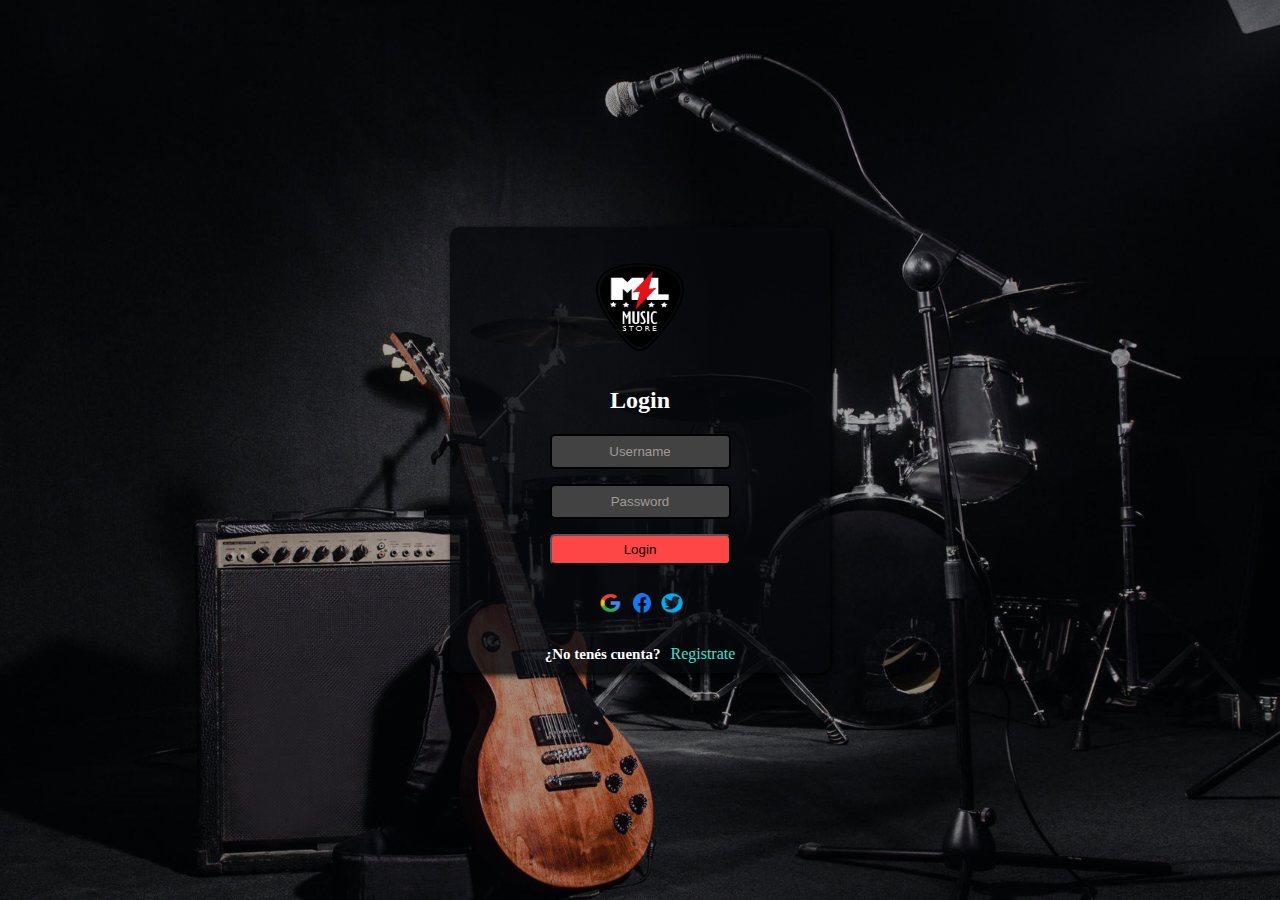
==== login.html @ aa5bd2cc "login" ====
<!DOCTYPE html>
<html lang="es">
<head>
  <meta charset="UTF-8">
  <meta http-equiv="X-UA-Compatible" content="IE=edge">
  <meta name="viewport" content="width=device-width, initial-scale=1.0">
  <title>Document</title>
  <link rel="stylesheet" href="styles.css">
</head>
<body>

  <div class="background_login_page">

    <main class="main_login_container">
      
      <div class="tittle_login_container">
        <div class="login_logo_container">
          <img src="img/logo.png" alt="">
        </div>
        <h2>Login</h2>
      </div>

      <form action="" class="form_login_container">

        <input class="inputs_form"  type="text" placeholder="Username">

        <input class="inputs_form" type="password" placeholder="Password">

        <button class="btn_form">Login</button>

      </form>

      <div class="login_social_medias_container">
        <div class="login_social_medias">
          <a href="https://www.google.com"><img class="google" src="img/google.png" alt=""></a>
        </div>

        <div class="login_social_medias">
          <a href="https://es-la.facebook.com/"><img class="facebook" src="img/facebook.png" alt=""></a>
        </div>

        <div class="login_social_medias">
          <a href="https://twitter.com/?lang=es"><img class="twitter" src="img/twitter.png" alt=""></a>
        </div>

      </div>

      <div class="send_to_register_container">
        <h3>¿No tenés cuenta?</h3><a href="">Registrate</a>
      </div>


    </main>

  </div>



</body>
</html>
---- styles.css ----
*{
  margin: 0;
  padding: 0;
  box-sizing: border-box;
  list-style: none;
  text-decoration: none;
  scroll-behavior: smooth;
  scroll-padding: 60px;

  
}


:root {
  --color_grey: rgb(161, 154, 154);
}



body {
  background-color: #111;  
 
  /* border: 1px solid red; */
  
  
} 





.base_container {
  width: 100%;
  display: flex;
  justify-content: center;
  align-items: center;
  margin-top: 150px;
}




/* ----Menu---- */

.header_container {
  width: 100%;
  display: flex;
  justify-content: center;
  align-items: center;
  position: sticky;
  top: 0;
  z-index: 1;
  background: linear-gradient(rgba(5,7,12,0.76),rgba(5,7,12,0.84));
  border-bottom: 1px solid gray;
}


.header { 
  width: 100%;
  height: 60px;
  position: sticky;
  top: 0;
  z-index: 1;
  color: white;
  display: flex;
  justify-content: space-between;
  
  align-items: center;
  background: linear-gradient(rgba(5,7,12,0.76),rgba(5,7,12,0.84));
  border-bottom: 1px solid gray;

  
}

.logo_container {
  width: 80px;
  height: 100%;
}

.logo_container img {
  width: 100%;
  height: 100%;
}

.menu {
  width: 300px;
  
  
}

.menu ul {
  width: 100%;
  display: flex;
  justify-content: center;
  gap: 25px;
  align-items: center;
  
}



.menu ul li a {
  color: rgb(255, 255, 255);
  font-size: 18px;
  transition: 0.3s;
}



.menu ul li a:hover {
  color: rgb(248, 43, 43);
  
}

.icon_cart , .logo_container {
  margin: 0 15px;

}


.icons {
  display: flex;
  justify-content: center;
  align-items: center;
}

.login a  {
 color: white;
}

.login i {
  font-size: 20px;
  cursor: pointer;
}

.icon_bars_container {
  display: none;
}




/* ----Main----- */

.main_container {
  width: 100%;
  height: 100%;
  
  position: relative;
  top: -60px;
  

}

.main {
  width: 100%;
  height: 700px;
  display: flex;
  
  align-items: center;
  background-image: linear-gradient(rgba(5,7,12,0.76),rgba(5,7,12,0.84)),url(img/main_img.jpg);
  background-repeat: no-repeat;
  background-position: center;
  background-size: 150% 100%;



}


.left_main_container{
  width: 45%;
  height: 500px;
  margin-top: 50px;
  display: flex;
  flex-direction: column;
  
  
  gap: 15px;
}

.left_main_container h3 {
  color: white;
  font-size:15px ;
  /* margin-top: 40px; */
}

.release {
  width: 50%;
  margin-top: 80px;
  margin-left: 34px;
}



.new_guitar_container h2 {
  color: white;
  font-size: 40px;
  margin-left: 30px;
}


.paul {
  color: orange;
}

.text_signature_container {
  margin-left: 30px;
}

.text_signature_container h3 {
  font-size: 18px;
  color: rgb(161, 154, 154);
}

.signature_img_container {
  width: 50%;
  height: 100px;
  
  margin-top: 100px;
  margin-left: 38%;
  
}

.signature_img_container img {
  width: 100%;
  height: 100%;
}




.right_main_container {
  width: 55%;
  height: 600px;
  margin-top: 40px;
  display: flex;
  justify-content: flex-end;
  align-items: center;
  
  
  
}

.guitar_paul_container {
  width: 40%;
  height: 100%;
  
}

.guitar_paul_container img {
  width: 100%;
  height: 100%;
 
}


.info_guitar_paul_container {
  width: 300px;
  margin-right:10px ;
  display: flex;
  justify-content: center;
  
  gap: 15px;
  
}

.info_guitar_paul_container h3 {
  font-size: 28px;
  
  color: white;
}

.details {
  display: flex;
  flex-direction: column;
  gap: 5px;
  
}

.info_guitar_paul {
  width: 190px;
  display: flex;

  
}

.info_guitar_paul h4 {
  color: rgb(161, 154, 154);
  font-size: 18px;
}

.info_guitar_paul_container li {
  width: 80px;
  margin-top: 30px;
  display: flex;
  justify-content: center;
  align-items: center;
  
}

.info_guitar_paul_container li a {
  background-color: rgb(250, 167, 13);
  padding: 10px 20px;
  border-radius: 10px;
  color: black;
  letter-spacing: 1px;
  box-shadow: 1px 1px 1px 2px rgba(11, 11, 11, 0.8);
}



/* ------Adventage-----------*/
.adventage_container {
  width: 100%;
  margin-top: 20px;
  display: flex;
  justify-content: center;
  align-items: center;
  /* border: 2px solid red; */
  padding: 30px 0;
  background-image: linear-gradient(rgba(5,7,12,0.86),rgba(5,7,12,0.70)),url(img/benefits_image.jpg);
  background-repeat: no-repeat;
  background-position:  center center top;
  background-size:cover;
  
}

.items_adventage_container {
  width: 90%;
  display: flex;
  flex-wrap: wrap;
  justify-content: center;
  align-items: center;
  
  
}

/* lineas de lo items */
.first {
  border-right: 1px groove grey;
  border-bottom: 1px groove grey;
}
 .second {
  border-left: 1px groove grey;
  border-bottom: 1px groove grey;
} 

.third {
  border-right: 1px groove grey;
  border-top: 1px groove grey;
} 
.fourth {
 border-left: 1px groove grey;
  border-top: 1px groove grey;
}
/* ---- */

.item {
  display: flex;
  width: 500px;
  height: 160px;
  justify-content: center;
  align-items: center;
  gap: 22px;
  

}




.item i {
  color: orange;
  font-size: 45px;
}

.benefits {
  display: flex;
  flex-direction: column;
  gap: 8px;
}

.benefits h3 {
  color: white;
  font-size: 25px;
}

.benefits p {
  color: var(--color_grey);
  font-size: 18px;
}




/* -----About------ */


.about_container {
  width: 100%;
  display: flex;
  justify-content: center;
  align-items: center;
  margin-top: 80px;
}

#about {
  display: flex;
  flex-direction: column;
  justify-content: center;
  align-items: center;
  flex-wrap: wrap;

  width: 90%;
}

.tittle_about_container , .info_about_container {
  width: 100%;
  color:white;
  
}

.tittle_about_container h3 {
  font-size: 18px;
  margin-bottom: 14px;
}

.tittle_about_container h2 {
  font-size: 30px;
  margin-bottom: 20px;
}

.music_shop {
  color: orange;
}


.about_img_container {
  width: 80%;
  height: 400px;
  margin: auto;
}

.about_img_container img {
  width: 100%;
  height: 100%;
}

.info_about_container p {
  margin-top: 30px;
  color: var(--color_grey);
}

.experience_year_container {
  width: 100%;
  display: flex;
  justify-content: center;
  align-items: center;
  flex-wrap: wrap;
  margin-top: 40px;
  gap: 40px;
}

.experience_year_award{
  width: 250px;
  display: flex;
  flex-direction: column;
  justify-content: center;
  align-items: center;
  border: 1px solid grey;
  padding: 20px;
  gap: 12px;
}

.fa-award{
  color: orange;
  font-size: 40px;
}

.year {
  display: flex;
  justify-content: center;
  align-items: center;
  gap: 10px;
}
.year span {
  font-size: 35px;
  font-weight: 500;
}

.fa-plus {
  font-size: 18px;
  color: orange;
}

.experience {
  color: var(--color_grey) ;
  font-size: 18px;
}


.items_about {
  display: flex;
  flex-direction: column;
  justify-content: center;
  gap: 12px;
}

.items_about div {
  display: flex;
  gap: 10px;
}

.fa-compact-disc {
  color: orange;
}









/* ----------Tienda de guitarras---------------- */
.shop {
  width: 90%;
  display: flex;
  flex-direction: column;
  justify-content: center;
  align-items: center;

}


.shop_tittle {
  color: white;
}



.swiper {
  width: 100%;
  display: flex;
  flex-wrap: wrap;
  justify-content: center;
  align-items: center;
  margin: 20px 0 ;
  
  
}




.filter_btn {
  width:100%;
  /* border: 2px solid black; */
  display: flex;
  flex-wrap: wrap;
  justify-content: center;
  align-items: center;
  gap: 10px;
  margin: 0 10px;

  
}

.btn_scroll{
  font-size: 16px;
  padding: 10px;
  color:rgb(81, 79, 79);
  border: none;
  border-radius: 10px;
  border: 2px solid grey;
  transition: 0.3s;
  cursor: pointer;
  background-color: white;
}

.btn_scroll:hover {
  background-color: #252525;
  color: white;
  border: 2px solid gray;
}



/* ----------------Cards----------------- */



.render_guitars_container {
  margin-top: 40px;
  width: 100%;
  
  display: flex;
  justify-content: center;
  align-items: center;
  
  
}


.cards {
  width:100%;
  display: flex;
  flex-wrap: wrap;
  justify-content: space-around;
  align-items: center;
  gap: 20px;
  margin: 0 10px;
 
}


.guitar_card {
  width: 300px;
  
  border-radius: 10px;
  background:#393E46;
  display: flex;
  flex-direction: column;
  justify-content: center;
  
  align-items: center;
  box-shadow: 2px 2px 6px 0px rgba(0, 0, 0, 0.10);
  padding: 15px;
}

.image_card_container {
  width: 100%;
  height: 280px;
  overflow: hidden;
}

.image_card_container img {
  width: 100%;
  height: 100%;
  transition: 0.3s;

}

.image_card_container img:hover {
  transform: scale(1.1);
}

.guitar_data_container {
  width: 100%;
  margin-top: 25px;
  display: flex;
  justify-content: space-around;
  align-items: center;
  border-top: 1px solid rgb(177, 170, 170);
  
  
}

.guitar_data {
  display: flex;
  flex-direction: column;
  gap: 8px;
  width: 50%;
  margin-top: 20px;
}


.guitar_data h3 {
  
  font-size: 20px;
  
}

.guitar_data span {
  color: rgb(223, 185, 12);
  font-weight: 800;
  font-size: 24px;
} 

.guitar_data_container i {

 font-size: 30px;
 color: rgb(155, 153, 152);
 cursor: pointer;
 
}

.guitar_card button {
  border: none;
  border-radius: 10px;
  padding:12px;
  background-color: #252525;
  color: white;
  width: 80%;
  margin-top: 20px;
  cursor: pointer;
  font-size: 16px;
  transition:0.5s;
}



/* --------------Carrito---------- */
.cart_container {
  width: 50%;
  height: 650px;
  
  display: flex;
  flex-direction: column;
  justify-content: center;
  align-items: center;
  position: absolute;
  top: 60px;
  
  right: 0;
  /* background-color: rgb(57, 55, 55); */
  background-color: rgba(5,7,12,0.96);
  border: 1px solid black;
  z-index: 2;
  
  

}



/* ---Filtro de la tienda--- */
.active {
  background-color: #252525;
  color: white;
  border: 2px solid gray;
  border-radius: 10px; 
  
  
}
  


/* ---Carrito--- */
.cart {
  width: 100%;
  height: 100%;
  
  display: flex;
  flex-direction: column;
  
  align-items: center;
  
  gap: 15px;
}

.tittle_cart {
  width: 100%;
  display: flex;
  justify-content: center;
  align-items: center;
  padding: 10px 0;
  background-color: rgb(255, 79, 39);
  color:white;
}


/* boton cerrar */
.back {
  color: red;
  position: absolute;
  top: -10px;
  display: none;
}


.card_product_cart {
  width: 400px;
  display: flex;
  justify-content: center;
  align-items: center;
  background-color: white;
  padding: 20px;
  border-radius: 10px;
  gap: 20px;
  
  border: 2px solid rgb(24, 21, 21);
}

/* ----Menu despegable carrito ----- */
.products_cart {
  display: flex;
  flex-direction: column;
  
  align-items: center;
  
  gap: 10px;
  width: 100%;
  height: 350px;
  
  overflow-x: hidden;
  
  

}

.products_cart::-webkit-scrollbar {
  width: 10px;
  background-color: none;
  border: 2px solid #f1f2f3;
  border-radius: 10px;
}

.products_cart::-webkit-scrollbar-thumb {
  background-color: rgb(255, 79, 39);
  border-radius: 10px;
  
}

.not_product_container {
  width: 100%;
  margin: 30%;
  display: flex;
  justify-content: center;
  align-items: center;
}

.not_product_container div {
  width: 50%;
  background-color: #252525;
  color: white;
  display: flex;
  justify-content: center;
  align-items: center;
  border-radius: 10px;
  padding: 15px;
}

.total_container {
  width: 50%;
  height: 130px;
  border-radius: 10px;
  background-color: white;
  color: black;
  padding: 5px 0;
  margin-top: 10px;
  display: flex;
  flex-direction: column;
  justify-content: center;
  align-items: center;
  gap: 5px;
}

.total_container div {
  width: 60%;
  
  display: flex;
  justify-content: space-around;
  align-items: center;
}



.subtotal_container span , .subtotal_tittle , .delivery {
  width: 50%;
  
}


.free {
  width: 50%;
  font-size: 16px;
  font-weight: 600;
  color: rgb(255, 79, 39);
  
}



.final_total {
  margin-top: 10px;
}
.total_tittle {
  width: 50%;
  font-size: 20px;
  font-weight: 600;
}

.total {
  width: 50%;
}

.buy_button {
  width: 50%;
  margin: 10px auto;
  border: none;
  border-radius: 10px;
  padding:12px;
  background-color: #252525;
  color: white;
  cursor: pointer; 
  transition: 0.3s;
  
  border: 1px solid rgb(98, 89, 89);
}

.buy_button:hover {
  background-color: rgb(255, 79, 39);
  border: 1px solid rgb(98, 89, 89);
  
}


/* propiedad para desabilitar boton de compra cuando no haya producto */
.disabled {
  cursor: not-allowed;
  pointer-events: none;
  /*Button disabled - CSS color class*/
  
  background-color: grey;

}





/*  --------*/

.img_product_cart {
  display: flex;
  justify-content: center;
  align-items: center;
  width: 100px;
  height: 130px;
}

.img_product_cart img {
  width: 100%;
  height: 100%;
  border-radius: 10px;
  border: 1px solid rgb(235, 232, 232)
}


.data_product_cart {
  height: 140px;
  display: flex;
  flex-direction: column;
  justify-content: space-around;
  
  
}

.type_guitar_cart {
  display: flex;
  flex-direction: column;
  border-bottom: 2px solid gray;
  width: 180px;
  height: 60%;
  gap: 2px;
}

.type_guitar_cart h2 {
  font-size: 20px;

}

.type_guitar_cart span{
  font-size: 14px;
  color: rgb(88, 86, 86);
}


/* ----Cantidad y precio */
.price_product_container {
  
  display: flex;
  justify-content: space-between;

}

.quantity {
  display: flex;
  gap: 10px;
}

.quantity button {
  
  width: 20px;
  height: 20px;
  border-radius: 30%;
  font-weight: 700;
  background-color: white;
  cursor: pointer;
}

.quantity :nth-child(2) {
  color: black;
  font-weight: 600;
}


.price_product_container span {
  color: rgb(189, 156, 8);
  font-weight: 600;
  font-size: 18px;
}


.card_product_cart i {
  color: red;
  font-size: 25px;
  cursor: pointer;
  
}

.disabled_minus { 
  cursor: not-allowed;
  pointer-events: none;
  /*Button disabled - CSS color class*/
  
  
}


/* ----icono carrito */


.hide {
 display: none;
}

.icon_cart {
  width: 50px;
  height: 50px;
  position: relative;
  /* border: 2px solid red; */
  display: flex;
  justify-content: center;
  align-items: center;
}


.icon_cart i {
  font-size: 20px;
  color: white;
  cursor: pointer;
}

.products_in_cart {
  width: 18px;
  position: absolute;
  margin-top: -70%;
  margin-right: -70%;
  color: white;
  background-color: rgb(255, 79, 39);
  border-radius: 80%;
  display: flex;
  justify-content: center;
  align-items: center;
  font-size: 12px;
}



/* -------Footer------- */

.footer_container {
  width: 100%;
  margin-top: 40px;
  display: flex;
  justify-content: center;
  align-items: center;
  margin-bottom: 20px;
}

.footer {
  width: 95%;
  display: flex;
  justify-content: space-between;
  align-items: center;
  flex-wrap: wrap;

  
}


.left_footer {
  display: flex;
  justify-content: center;
  align-items: center;
  gap: 20px;
}

.footer_logo_container {
  width: 120px;
  height: 90px;
}

.footer_logo_container img {
  width: 100%;
  height: 100%;
}


.text_footer {
  margin-top: 10px;
  color:var(--color_grey);
}

.social_media {

  /* border: 2px solid red; */
  display: flex;
  justify-content: center;
  align-items: center;
  gap: 10px;
}

.social_media i {
  color: white;
  border: 2px solid white;
  padding: 10px;
  transition: all 0.3s;
  font-size: 22px;
}

.social_media i:hover {
  background-color: orange;
}


.data_footer_container {
  display: flex;
  flex-direction: column;
  gap: 14px;
}


.data_footer {
  display: flex;
  gap: 15px;
}


.data_footer i {
  color: orange;
}






.middle_tittle_footer  {
  color: orange;
  margin-bottom: 20px;
  font-size: 20px;
}

.data_footer p {
  color: var(--color_grey);
}

.left_footer , .middle_footer {
  height: auto;
  /* border: 1px solid red; */
}

.left_footer , .middle_footer {
  display: flex;
  flex-direction: column;
  justify-content: space-between;
}

.social_media_footer {
  display: flex;
  flex-direction: column;
  justify-content: center;  
  align-items: center;
  gap: 10px;
}

.social_media_footer span {
  color: var(--color_grey);
}


/* ------------------------------------------------------------------------- */

/* ----Pagina de Login----- */
.background_login_page {
  width: 100%;
  height: 100vh;
  background-image:linear-gradient(rgba(5,7,12,0.36),rgba(5,7,12,0.34)),url(img/login_background.jpg);
  background-position: center;
  background-repeat:no-repeat;
  background-size: cover;
  display: flex;
  justify-content: center;
  align-items: center;
  
}


.main_login_container {
  width: 380px;
  display: flex;
  flex-direction: column;
  justify-content: center;
  align-items: center;
  background-color:rgba(5,7,12,0.79);
  gap: 20px;
  border-radius: 10px;
  box-shadow: 2px 2px 6px black;

}


/* --Logo y titulo del login/formulario */

.tittle_login_container {
  display: flex;
  flex-direction: column;
  align-items: center;
  width: 100%;
}

.login_logo_container {
  width: 100%;
  height: 160px;
  display: flex;
  justify-content: center;
  align-items: center;
  padding: 10px 0;
}

.login_logo_container img {
  width: 120px;
  height: 100px;
}

.main_login_container h2 {
  
  color: white;
}


/* ---formulario inputs */
.form_login_container {
  display: flex;
  flex-direction: column;
  gap: 15px;
}

.inputs_form {
  padding: 8px 0;
  border:2px solid black;
  background-color: #424242;
  outline: none;
  transition: 0.3s;
  border-radius: 5px;
  color: white;
}

.inputs_form:focus {
  border: 2px solid  turquoise;
}

.inputs_form::placeholder {
  color: var(--color_grey);
  text-align: center;
  
}

.btn_form {
  padding: 6px 2px;
  cursor: pointer;
  border-radius: 5px;
  background-color: rgb(255, 70, 70);
  
  
}


/* ---redes sociales para registarse */

.login_social_medias_container {
  
  height: 40px;
  display: flex;
  justify-content: center;
  align-items: center;
  gap: 10px;
}


.google{
  width: 25px;
  height: 22px;
}

.facebook {
  width: 18px;
  height: 20px;
  
}

.twitter{
  width: 22px;
  height: 20px;
}


.send_to_register_container {
  display: flex;
  justify-content: center;
  align-items: center;
  gap: 10px;
  margin-bottom: 10px;
}

.send_to_register_container h3 {
  font-size: 15px;
  color: white;
}

.send_to_register_container a {
  color: turquoise;
}
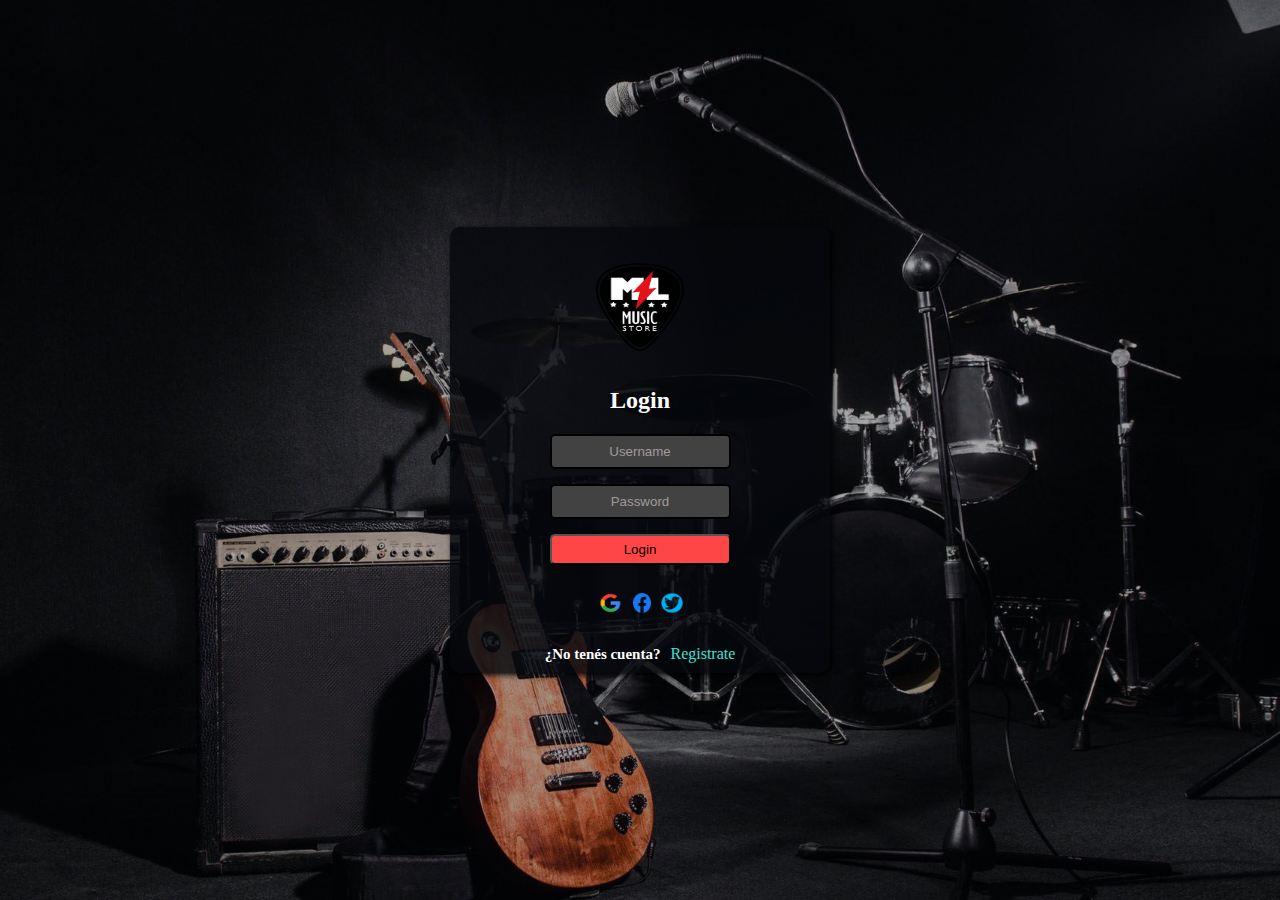
==== commit f8a41da5: "cambio" ====
--- a/login.html
+++ b/login.html
@@ -6,6 +6,7 @@
   <meta name="viewport" content="width=device-width, initial-scale=1.0">
   <title>Document</title>
   <link rel="stylesheet" href="styles.css">
+  <link rel="stylesheet" href="querys.css">
 </head>
 <body>
 
--- a/styles.css
+++ b/styles.css
@@ -1208,7 +1208,7 @@
   flex-direction: column;
   justify-content: center;
   align-items: center;
-  background-color:rgba(5,7,12,0.79);
+  background-color:rgba(5,7,12,0.82);
   gap: 20px;
   border-radius: 10px;
   box-shadow: 2px 2px 6px black;
--- a/querys.css
+++ b/querys.css
@@ -0,0 +1,1930 @@
+
+@media screen and (max-width: 320px){
+
+
+  .menu {
+    width: 100%;
+    
+    position: absolute;
+    top: 60px;
+    height: 100vmin;
+    background-color: rgba(0, 0, 0, 0.98);
+    display: flex;
+    justify-content: center;
+    align-items: center;
+    left: -100%;
+    transition: 0.5s;
+  }
+
+  .menu ul {
+    flex-direction: column;
+  }
+
+  .icon_bars_container {
+    display: block;
+  }
+
+
+  .icons {
+    margin-right: 10px;
+  }
+
+  .show_menu {
+    left: 0;
+  }
+
+
+
+  /* -----main----- */
+
+  .main {
+    height: 600px;
+  }
+
+  .right_main_container {
+    display: none;
+  }
+
+  .left_main_container {
+    width: 100%;
+    height: 450px;
+    
+    position: absolute;
+    top: 10px;
+  }
+
+  .release { 
+    width: 80%;
+    
+  }
+
+  .release h3 {
+    width: 100%;
+    font-size: 15px;
+    margin-left:-4px;
+  }
+
+
+  .new_guitar_container :nth-child(1), .new_guitar_container :nth-child(3) {
+    font-size: 20px;
+  }
+
+
+
+   /* ----Ventajas de la web---- */
+
+  /* lineas de lo items/ventajas */
+.first {
+  border-right: none;
+  border-bottom: 1px groove grey;
+}
+ .second {
+  border-left: none;
+  border-top: 1px groove grey;
+  border-bottom: 1px groove grey;
+} 
+
+.third {
+  border-right: none;
+  border-top: 1px groove grey;
+  border-bottom: 1px groove grey;
+} 
+.fourth {
+  border-left: none;
+  border-top: 1px groove grey;
+}
+
+
+.item {
+  display: flex;
+  width: 500px;
+  height: 160px;
+  justify-content: center;
+  align-items: center;
+  gap: 22px;
+  
+
+}
+
+
+.item i {
+  color: orange;
+  font-size: 25px;
+}
+
+.benefits {
+  display: flex;
+  flex-direction: column;
+  gap: 8px;
+}
+
+.benefits h3 {
+  color: white;
+  font-size: 20px;
+}
+
+.benefits p {
+  color: var(--color_grey);
+  font-size: 16px;
+}
+
+
+
+
+  
+
+
+ 
+  /* ---sobre nosotros */
+
+  /* -----Sobre nosotros---- */
+
+.tittle_about_container h3 {
+  font-size: 18px;
+  margin-bottom: 14px;
+}
+
+.tittle_about_container h2 {
+  font-size: 22px;
+  margin-bottom: 20px;
+}
+
+.music_shop {
+  color: orange;
+}
+
+
+.about_img_container {
+  width: 100%;
+  height: 300px;
+  margin: auto;
+}
+
+.about_img_container img {
+  width: 100%;
+  height: 100%;
+}
+
+.info_about_container p {
+  margin-top: 30px;
+  color: var(--color_grey);
+}
+
+.experience_year_container {
+  width: 100%;
+  display: flex;
+  justify-content: center;
+  align-items: center;
+  flex-wrap: wrap;
+  margin-top: 40px;
+  gap: 40px;
+}
+
+.experience_year_award{
+  width: 250px;
+  display: flex;
+  flex-direction: column;
+  justify-content: center;
+  align-items: center;
+  border: 1px solid grey;
+  padding: 20px;
+  gap: 12px;
+}
+
+.fa-award{
+  color: orange;
+  font-size: 35px;
+}
+
+.year {
+  display: flex;
+  justify-content: center;
+  align-items: center;
+  gap: 10px;
+}
+.year span {
+  font-size: 30px;
+  font-weight: 500;
+}
+
+.fa-plus {
+  font-size: 18px;
+  color: orange;
+}
+
+.experience {
+  color: var(--color_grey) ;
+  font-size: 18px;
+}
+
+
+.items_about {
+  display: flex;
+  flex-direction: column;
+  justify-content: center;
+  gap: 12px;
+  font-size: 18px;
+}
+
+.items_about div {
+  display: flex;
+  gap: 10px;
+}
+
+.fa-compact-disc {
+  color: orange;
+}
+
+  
+  
+  /* ---Seccion productos botones--- */
+
+
+.filter_btn .btn_scroll{
+  font-size: 14px;
+  font-weight: 400px;
+  padding: 10px;
+  color:rgb(81, 79, 79);
+  border: none;
+  border-radius: 10px;
+  border: 2px solid grey;
+  transition: 0.3s;
+  cursor: pointer;
+  background-color: white;
+}
+
+.btn_scroll:hover {
+  background-color: #252525;
+  color: white;
+  border: 2px solid gray;
+}
+
+
+/* ----Productos/cards----- */
+
+.cards {
+  width:100%;
+  display: flex;
+  flex-wrap: wrap;
+  justify-content: space-around;
+  align-items: center;
+  gap: 20px;
+  margin: 0 10px;
+ 
+}
+
+
+.guitar_card {
+  width: 300px;
+  height: 440px;
+  border-radius: 10px;
+  background:#393E46;
+  display: flex;
+  flex-direction: column;
+  justify-content: center;
+  
+  align-items: center;
+  box-shadow: 2px 2px 6px 0px rgba(0, 0, 0, 0.10);
+  padding: 15px;
+}
+
+.image_card_container {
+  width: 100%;
+  height: 280px;
+  overflow: hidden;
+}
+
+.image_card_container img {
+  width: 100%;
+  height: 100%;
+  transition: 0.3s;
+
+}
+
+.image_card_container img:hover {
+  transform: scale(1.1);
+}
+
+.guitar_data_container {
+  width: 100%;
+  margin-top: 25px;
+  display: flex;
+  justify-content: space-around;
+  align-items: center;
+  border-top: 1px solid rgb(177, 170, 170);
+  
+  
+}
+
+.guitar_data {
+  display: flex;
+  flex-direction: column;
+  gap: 8px;
+  width: 50%;
+  margin-top: 20px;
+}
+
+
+.guitar_data h3 {
+  
+  font-size: 20px;
+  
+}
+
+.guitar_data span {
+  color: rgb(223, 185, 12);
+  font-weight: 800;
+  font-size: 24px;
+} 
+
+.guitar_data_container i {
+
+ font-size: 30px;
+ color: rgb(155, 153, 152);
+ cursor: pointer;
+ 
+}
+
+.guitar_card button {
+  border: none;
+  border-radius: 10px;
+  padding:12px;
+  background-color: #252525;
+  color: white;
+  width: 80%;
+  margin-top: 20px;
+  cursor: pointer;
+  font-size: 16px;
+  transition:0.5s;
+}
+
+
+
+/* ----Carrito---- */
+.cart_container {
+  width: 100%;
+  height:100vh;
+  margin-top: none;
+  
+  display: flex;
+  justify-content: center;
+  align-items: center;
+  top: 0;
+}
+
+
+.products_cart {
+  height: 100%;
+  background-color: none;
+}
+
+
+.cart {
+  width: 100%;
+  height: 100%;
+  
+  display: flex;
+  flex-direction: column;
+  
+  align-items: center;
+  
+  gap: 15px;
+}
+
+.tittle_cart {
+  width: 100%;
+  display: flex;
+  justify-content: center;
+  align-items: center;
+  padding: 10px 0;
+  /* background-color: rgb(255, 79, 39); */
+  background-color: #23272c;
+  color:white;
+
+ 
+}
+
+/* boton cerrar */
+.back {
+  color: red;
+  position: absolute;
+  top: 16px;
+  right: 10px;
+  font-size: 20px;
+  
+}
+
+
+.card_product_cart {
+  width: 290px;
+  
+  display: flex;
+  justify-content: center;
+  align-items: center;
+  background-color: white;
+  padding: 20px;
+  border-radius: 10px;
+  gap: 20px;
+  
+  border: 2px solid rgb(24, 21, 21);
+}
+
+
+/*  --------*/
+
+.img_product_cart {
+  display: flex;
+  justify-content: center;
+  align-items: center;
+  width: 200px;
+  height: 140px;
+}
+
+.img_product_cart img {
+  width: 100%;
+  height: 100%;
+  border-radius: 10px;
+  border: 1px solid rgb(235, 232, 232)
+}
+
+
+.data_product_cart {
+  width: 40%;
+  height: 140px;
+  display: flex;
+  flex-direction: column;
+  justify-content: space-between;
+  
+  
+}
+
+.type_guitar_cart {
+  display: flex;
+  flex-direction: column;
+  justify-content: center;
+  
+  border-bottom: 2px solid gray;
+  width: 100%;
+  height: 60%;
+  gap: 2px;
+}
+
+.type_guitar_cart h2 {
+  color: black;
+  font-size: 14px;
+
+}
+
+.type_guitar_cart span{
+  font-size: 14px;
+  color: rgb(88, 86, 86);
+}
+
+
+/* ----Cantidad y precio */
+.price_product_container {
+  width: 120px;
+  display: flex;
+  justify-content: space-between;
+  
+
+}
+
+.quantity {
+  display: flex;
+  gap: 5px;
+}
+
+.quantity button {
+  
+  width: 20px;
+  height: 20px;
+  border-radius: 50%;
+  font-weight: 700;
+  background-color: white;
+  cursor: pointer;
+}
+
+.quantity :nth-child(2) {
+  color: black;
+  font-weight: 600;
+}
+
+
+.price_product_container span {
+  color: rgb(189, 156, 8);
+  font-weight: 600;
+  font-size: 18px;
+}
+
+
+.card_product_cart i {
+  color: red;
+  font-size: 20px;
+  cursor: pointer;
+  
+}
+
+
+/* ----Menu despegable carrito ----- */
+.products_cart {
+  display: flex;
+  flex-direction: column;
+  align-items: center;
+  
+  gap: 10px;
+  width: 100%;
+  height: 200px;
+  padding: 5px;
+  overflow-x: none;
+  
+  
+
+}
+
+.products_cart::-webkit-scrollbar {
+  width: 10px;
+  background-color: none;
+  border: 2px solid #f1f2f3;
+  border-radius: 10px;
+}
+
+.products_cart::-webkit-scrollbar-thumb {
+  background-color: rgb(255, 79, 39);
+  border-radius: 10px;
+  
+}
+
+.not_product_container {
+  width: 100%;
+  margin: 30%;
+  display: flex;
+  justify-content: center;
+  align-items: center;
+}
+
+.not_product_container div {
+  width: 80%;
+  background-color: #252525;
+  color: white;
+  display: flex;
+  justify-content: center;
+  align-items: center;
+  border-radius: 10px;
+  padding: 15px;
+}
+
+.total_container {
+  width: 60%;
+  height: 130px;
+  border-radius: 10px;
+  background-color: rgb(246, 240, 240);
+  color: black;
+  padding: none ;
+  margin-top: 60px;
+  display: flex;
+  
+  justify-content: center;
+  align-items: center;
+  gap: 5px;
+ 
+} 
+
+
+
+
+
+.subtotal_container  , .final_total , .delivery_container, .total_cart_container{
+  width: 100%;
+  display: flex;
+  justify-content: space-between;
+  align-items: center;
+  font-size: 14px;
+  margin-left: 10px;
+  
+}
+
+
+.free {
+  width: 50%;
+  font-size: 14px;
+  font-weight: 600;
+  color: rgb(255, 79, 39);
+  
+}
+
+.led_products {
+  width: 50%;
+  display: flex;
+  justify-content: center;
+  align-items: center;
+}
+
+.hide {
+  display: none;
+ }
+
+.final_total {
+  margin-top: 10px;
+}
+.total_tittle {
+  width: 50%;
+  font-size: 16px;
+  font-weight: 600;
+}
+
+.total {
+  width: 50%;
+}
+
+.buy_button {
+  margin-top: none;
+  margin-bottom: 90px;
+  
+}
+
+.buy_button:hover {
+  background-color: rgb(255, 79, 39);
+  border: 1px solid rgb(98, 89, 89);
+  
+}
+
+
+
+
+
+/* -------Footer------- */
+
+
+.footer_container {
+  margin-top: 90px;
+}
+
+
+.footer {
+  width: 95%;
+  display: flex;
+  justify-content: center;
+  align-items: center;
+  flex-wrap: wrap;
+  gap: 60px;
+  
+}
+
+
+.left_footer {
+  display: flex;
+  justify-content: center;
+  align-items: center;
+}
+
+.footer_logo_container {
+  width: 120px;
+  height: 90px;
+}
+
+.footer_logo_container img {
+  width: 100%;
+  height: 100%;
+}
+
+
+.text_footer {
+  margin-top: 10px;
+  color:var(--color_grey);
+}
+
+.social_media {
+
+  /* border: 2px solid red; */
+  display: flex;
+  justify-content: center;
+  align-items: center;
+  gap: 10px;
+}
+
+.social_media i {
+  color: white;
+  border: 2px solid white;
+  padding: 10px;
+  transition: all 0.3s;
+  font-size: 22px;
+}
+
+.social_media i:hover {
+  background-color: orange;
+}
+
+
+.data_footer_container {
+  display: flex;
+  flex-direction: column;
+  gap: 14px;
+}
+
+
+.data_footer {
+  display: flex;
+  gap: 15px;
+}
+
+
+.data_footer i {
+  color: orange;
+}
+
+
+
+
+
+
+.middle_tittle_footer  {
+  color: orange;
+  margin-bottom: 20px;
+  font-size: 20px;
+}
+
+.data_footer p {
+  color: var(--color_grey);
+}
+
+.left_footer , .middle_footer {
+  height: auto;
+  /* border: 1px solid red; */
+}
+
+.left_footer , .middle_footer {
+  display: flex;
+  flex-direction: column;
+  justify-content: space-between;
+}
+
+.social_media_footer {
+  display: flex;
+  flex-direction: column;
+  justify-content: center;  
+  align-items: center;
+  gap: 10px;
+}
+
+.social_media_footer span {
+  color: var(--color_grey);
+}
+
+
+/* ---------Seccion login-------- */
+
+.background_login_page {
+  padding: 10px;
+}
+
+
+
+
+
+
+}
+
+@media screen and (min-width: 321px) and (max-width: 480px){
+
+  
+
+  .logo_container {
+    width: 60px;
+    height: 80%;
+  }
+  
+  .menu {
+    border: 2px solid red;
+    position: absolute;
+    top: 60px;
+    height: 100vmin;
+    background-color: rgba(0, 0, 0, 0.98);
+    display: flex;
+    justify-content: center;
+    align-items: center;
+    left: -100%;
+    transition: 0.5s;
+  }
+
+  .menu ul {
+    flex-direction: column;
+  }
+
+  .icon_bars_container {
+    display: block;
+  }
+
+
+  .icons {
+    margin-right: 10px;
+  }
+
+  .show_menu {
+    left: 0;
+  }
+
+
+ 
+
+
+  /* -----main------- */
+
+  .main {
+    width: 100%;
+    height: 700px;
+    display: flex;
+    height: 600px;
+    align-items: center;
+    /* background-image:url(img/background_movil.jpg); */
+    background-repeat: no-repeat;
+    background-position: center;
+    background-size: cover;
+    flex-direction: column;
+  
+  
+  }
+
+
+
+  .left_main_container {
+    width: 100%;
+    margin-top: 60px;
+  }
+
+
+  .release {
+    width: 50%;
+    margin-left: 30px;
+    
+  }
+
+  .new_guitar_container {
+    width: 100%;
+  }
+
+  .new_guitar_container h2 {
+    font-size: 28px;
+  }
+
+  .text_signature_container h3 {
+    font-size: 16px;
+    color: rgb(161, 154, 154);
+  }
+
+
+  .signature_img_container {
+    width: 70%;
+    height: 100px;
+    
+    margin-top: 100px;
+    margin-left: 80px;
+    
+  }
+
+
+  .right_main_container {
+    display: none;
+  }
+
+
+  /* ----Ventajas de la web---- */
+
+  /* lineas de lo items/ventajas */
+.first {
+  border-right: none;
+  border-bottom: 1px groove grey;
+}
+ .second {
+  border-left: none;
+  border-top: 1px groove grey;
+  border-bottom: 1px groove grey;
+} 
+
+.third {
+  border-right: none;
+  border-top: 1px groove grey;
+  border-bottom: 1px groove grey;
+} 
+.fourth {
+  border-left: none;
+  border-top: 1px groove grey;
+}
+
+
+.item {
+  display: flex;
+  width: 500px;
+  height: 160px;
+  justify-content: center;
+  align-items: center;
+  gap: 22px;
+  
+
+}
+
+
+.item i {
+  color: orange;
+  font-size: 25px;
+}
+
+.benefits {
+  display: flex;
+  flex-direction: column;
+  gap: 8px;
+}
+
+.benefits h3 {
+  color: white;
+  font-size: 20px;
+}
+
+.benefits p {
+  color: var(--color_grey);
+  font-size: 16px;
+}
+
+
+/* -----Sobre nosotros---- */
+
+.tittle_about_container h3 {
+  font-size: 18px;
+  margin-bottom: 14px;
+}
+
+.tittle_about_container h2 {
+  font-size: 22px;
+  margin-bottom: 20px;
+}
+
+.music_shop {
+  color: orange;
+}
+
+
+.about_img_container {
+  width: 100%;
+  height: 300px;
+  margin: auto;
+}
+
+.about_img_container img {
+  width: 100%;
+  height: 100%;
+}
+
+.info_about_container p {
+  margin-top: 30px;
+  color: var(--color_grey);
+}
+
+.experience_year_container {
+  width: 100%;
+  display: flex;
+  justify-content: center;
+  align-items: center;
+  flex-wrap: wrap;
+  margin-top: 40px;
+  gap: 40px;
+}
+
+.experience_year_award{
+  width: 250px;
+  display: flex;
+  flex-direction: column;
+  justify-content: center;
+  align-items: center;
+  border: 1px solid grey;
+  padding: 20px;
+  gap: 12px;
+}
+
+.fa-award{
+  color: orange;
+  font-size: 35px;
+}
+
+.year {
+  display: flex;
+  justify-content: center;
+  align-items: center;
+  gap: 10px;
+}
+.year span {
+  font-size: 30px;
+  font-weight: 500;
+}
+
+.fa-plus {
+  font-size: 18px;
+  color: orange;
+}
+
+.experience {
+  color: var(--color_grey) ;
+  font-size: 18px;
+}
+
+
+.items_about {
+  display: flex;
+  flex-direction: column;
+  justify-content: center;
+  gap: 12px;
+  font-size: 18px;
+}
+
+.items_about div {
+  display: flex;
+  gap: 10px;
+}
+
+.fa-compact-disc {
+  color: orange;
+}
+
+
+/* ---Seccion productos botones--- */
+
+.shop {
+  width: 100%;
+  display: flex;
+  flex-direction: column;
+  justify-content: center;
+  align-items: center;
+
+}
+
+
+.filter_btn {
+  width:100%;
+  /* border: 2px solid black; */
+  display: flex;
+  flex-wrap: wrap;
+  justify-content: center;
+  align-items: center;
+  gap: 10px;
+  margin: 0 10px;
+  
+  
+}
+
+.btn_scroll{
+  font-size: 13px;
+  font-weight: 900px;
+  padding: 10px;
+  color:rgb(81, 79, 79);
+  border: none;
+  border-radius: 10px;
+  border: 2px solid grey;
+  transition: 0.3s;
+  cursor: pointer;
+  background-color: white;
+}
+
+.btn_scroll:hover {
+  background-color: #252525;
+  color: white;
+  border: 2px solid gray;
+}
+
+
+/* ----Productos/cards----- */
+
+.cards {
+  width:100%;
+  display: flex;
+  flex-wrap: wrap;
+  justify-content: space-around;
+  align-items: center;
+  gap: 20px;
+  margin: 0 10px;
+ 
+}
+
+
+.guitar_card {
+  width: 300px;
+  
+  border-radius: 10px;
+  background:#393E46;
+  display: flex;
+  flex-direction: column;
+  justify-content: center;
+  
+  align-items: center;
+  box-shadow: 2px 2px 6px 0px rgba(0, 0, 0, 0.10);
+  padding: 15px;
+}
+
+.image_card_container {
+  width: 100%;
+  height: 280px;
+  overflow: hidden;
+}
+
+.image_card_container img {
+  width: 100%;
+  height: 100%;
+  transition: 0.3s;
+
+}
+
+.image_card_container img:hover {
+  transform: scale(1.1);
+}
+
+.guitar_data_container {
+  width: 100%;
+  margin-top: 25px;
+  display: flex;
+  justify-content: space-around;
+  align-items: center;
+  border-top: 1px solid rgb(177, 170, 170);
+  
+  
+}
+
+.guitar_data {
+  display: flex;
+  flex-direction: column;
+  gap: 8px;
+  width: 50%;
+  margin-top: 20px;
+}
+
+
+.guitar_data h3 {
+  
+  font-size: 20px;
+  
+}
+
+.guitar_data span {
+  color: rgb(223, 185, 12);
+  font-weight: 800;
+  font-size: 24px;
+} 
+
+.guitar_data_container i {
+
+ font-size: 30px;
+ color: rgb(155, 153, 152);
+ cursor: pointer;
+ 
+}
+
+.guitar_card button {
+  border: none;
+  border-radius: 10px;
+  padding:12px;
+  background-color: #252525;
+  color: white;
+  width: 80%;
+  margin-top: 20px;
+  cursor: pointer;
+  font-size: 16px;
+  transition:0.5s;
+}
+
+
+/* ----Carrito---- */
+.cart_container {
+  width: 100%;
+  height:100vh;
+  margin-top: none;
+  
+  display: flex;
+  justify-content: center;
+  align-items: center;
+  top: 0;
+}
+
+
+.products_cart {
+  height: 100%;
+  background-color: none;
+}
+
+
+.cart {
+  width: 100%;
+  height: 100%;
+  
+  display: flex;
+  flex-direction: column;
+  
+  align-items: center;
+  
+  gap: 15px;
+}
+
+.tittle_cart {
+  width: 100%;
+  display: flex;
+  justify-content: center;
+  align-items: center;
+  padding: 10px 0;
+  /* background-color: rgb(255, 79, 39); */
+  background-color: #23272c;
+  color:white;
+
+ 
+}
+
+/* boton cerrar */
+.back {
+  color: red;
+  position: absolute;
+  top: 16px;
+  right: 10px;
+  font-size: 20px;
+  
+}
+
+
+.card_product_cart {
+  width: 290px;
+  
+  display: flex;
+  justify-content: center;
+  align-items: center;
+  background-color: white;
+  padding: 20px;
+  border-radius: 10px;
+  gap: 20px;
+  
+  border: 2px solid rgb(24, 21, 21);
+}
+
+
+/*  --------*/
+
+.img_product_cart {
+  display: flex;
+  justify-content: center;
+  align-items: center;
+  width: 200px;
+  height: 140px;
+}
+
+.img_product_cart img {
+  width: 100%;
+  height: 100%;
+  border-radius: 10px;
+  border: 1px solid rgb(235, 232, 232)
+}
+
+
+.data_product_cart {
+  width: 40%;
+  height: 140px;
+  display: flex;
+  flex-direction: column;
+  justify-content: space-between;
+  
+  
+}
+
+.type_guitar_cart {
+  display: flex;
+  flex-direction: column;
+  justify-content: center;
+  
+  border-bottom: 2px solid gray;
+  width: 100%;
+  height: 60%;
+  gap: 2px;
+}
+
+.type_guitar_cart h2 {
+  color: black;
+  font-size: 14px;
+
+}
+
+.type_guitar_cart span{
+  font-size: 14px;
+  color: rgb(88, 86, 86);
+}
+
+
+/* ----Cantidad y precio */
+.price_product_container {
+  width: 120px;
+  display: flex;
+  justify-content: space-between;
+  
+
+}
+
+.quantity {
+  display: flex;
+  gap: 5px;
+}
+
+.quantity button {
+  
+  width: 20px;
+  height: 20px;
+  border-radius: 50%;
+  font-weight: 700;
+  background-color: white;
+  cursor: pointer;
+}
+
+.quantity :nth-child(2) {
+  color: black;
+  font-weight: 600;
+}
+
+
+.price_product_container span {
+  color: rgb(189, 156, 8);
+  font-weight: 600;
+  font-size: 18px;
+}
+
+
+.card_product_cart i {
+  color: red;
+  font-size: 20px;
+  cursor: pointer;
+  
+}
+
+
+/* ----Menu despegable carrito ----- */
+.products_cart {
+  display: flex;
+  flex-direction: column;
+  align-items: center;
+  
+  gap: 10px;
+  width: 100%;
+  height: 200px;
+  padding: 5px;
+  overflow-x: none;
+  
+  
+
+}
+
+.products_cart::-webkit-scrollbar {
+  width: 10px;
+  background-color: none;
+  border: 2px solid #f1f2f3;
+  border-radius: 10px;
+}
+
+.products_cart::-webkit-scrollbar-thumb {
+  background-color: rgb(255, 79, 39);
+  border-radius: 10px;
+  
+}
+
+.not_product_container {
+  width: 100%;
+  margin: 30%;
+  display: flex;
+  justify-content: center;
+  align-items: center;
+}
+
+.not_product_container div {
+  width: 80%;
+  background-color: #252525;
+  color: white;
+  display: flex;
+  justify-content: center;
+  align-items: center;
+  border-radius: 10px;
+  padding: 15px;
+}
+
+.total_container {
+  width: 60%;
+  height: 130px;
+  border-radius: 10px;
+  background-color: rgb(246, 240, 240);
+  color: black;
+  padding: none ;
+  margin-top: 60px;
+  display: flex;
+  
+  justify-content: center;
+  align-items: center;
+  gap: 5px;
+ 
+} 
+
+
+
+
+
+.subtotal_container  , .final_total , .delivery_container, .total_cart_container{
+  width: 100%;
+  display: flex;
+  justify-content: space-between;
+  align-items: center;
+  font-size: 14px;
+  margin-left: 10px;
+  
+}
+
+
+.free {
+  width: 50%;
+  font-size: 14px;
+  font-weight: 600;
+  color: rgb(255, 79, 39);
+  
+}
+
+
+.products {
+  width: 50%;
+}
+
+.led_products_container {
+  width: 50%;
+  display: flex;
+  justify-content: center;
+  align-items: center;
+  
+}
+
+.led_products {
+  width: 100%;
+  margin-left: 10px;
+}
+
+
+.final_total {
+  margin-top: 10px;
+}
+.total_tittle {
+  width: 50%;
+  font-size: 16px;
+  font-weight: 600;
+}
+
+.total {
+  width: 50%;
+}
+
+.buy_button {
+  margin-top: none;
+  margin-bottom: 90px;
+  
+}
+
+.buy_button:hover {
+  background-color: rgb(255, 79, 39);
+  border: 1px solid rgb(98, 89, 89);
+  
+}
+
+
+
+
+
+/* ----icono carrito */
+
+
+.hide {
+ display: none;
+}
+
+.icon_cart {
+  width: 50px;
+  height: 50px;
+  position: relative;
+  /* border: 2px solid red; */
+  display: flex;
+  justify-content: center;
+  align-items: center;
+}
+
+
+.icon_cart i {
+  font-size: 20px;
+  color: white;
+  cursor: pointer;
+}
+
+.products_in_cart {
+  width: 18px;
+  position: absolute;
+  margin-top: -70%;
+  margin-right: -70%;
+  color: white;
+  background-color: rgb(255, 79, 39);
+  border-radius: 80%;
+  display: flex;
+  justify-content: center;
+  align-items: center;
+  font-size: 12px;
+}
+
+
+
+
+
+
+
+/* -------Footer------- */
+
+
+.footer_container {
+  margin-top: 90px;
+}
+
+
+.footer {
+  width: 95%;
+  display: flex;
+  justify-content: center;
+  align-items: center;
+  flex-wrap: wrap;
+  gap: 60px;
+  
+}
+
+
+.left_footer {
+  display: flex;
+  justify-content: center;
+  align-items: center;
+}
+
+.footer_logo_container {
+  width: 120px;
+  height: 90px;
+}
+
+.footer_logo_container img {
+  width: 100%;
+  height: 100%;
+}
+
+
+.text_footer {
+  margin-top: 10px;
+  color:var(--color_grey);
+}
+
+.social_media {
+
+  /* border: 2px solid red; */
+  display: flex;
+  justify-content: center;
+  align-items: center;
+  gap: 10px;
+}
+
+.social_media i {
+  color: white;
+  border: 2px solid white;
+  padding: 10px;
+  transition: all 0.3s;
+  font-size: 22px;
+}
+
+.social_media i:hover {
+  background-color: orange;
+}
+
+
+.data_footer_container {
+  display: flex;
+  flex-direction: column;
+  gap: 14px;
+}
+
+
+.data_footer {
+  display: flex;
+  gap: 15px;
+}
+
+
+.data_footer i {
+  color: orange;
+}
+
+
+
+
+
+
+.middle_tittle_footer  {
+  color: orange;
+  margin-bottom: 20px;
+  font-size: 20px;
+}
+
+.data_footer p {
+  color: var(--color_grey);
+}
+
+.left_footer , .middle_footer {
+  height: auto;
+  /* border: 1px solid red; */
+}
+
+.left_footer , .middle_footer {
+  display: flex;
+  flex-direction: column;
+  justify-content: space-between;
+}
+
+.social_media_footer {
+  display: flex;
+  flex-direction: column;
+  justify-content: center;  
+  align-items: center;
+  gap: 10px;
+}
+
+.social_media_footer span {
+  color: var(--color_grey);
+}
+
+
+
+
+
+}
+
+@media screen and (min-width: 481px) and (max-width: 768px){
+
+
+
+ /*--Main--- */
+  
+  .left_main_container {
+    margin-top: -20px;
+    
+    height: 80%;
+    
+  }
+
+  .release {
+    
+    width:80%;
+    margin-top: 50px;
+    margin-left: 28px;
+  }
+
+
+  .new_guitar_container {
+    
+    margin: 15px 0;
+  }
+
+  .new_guitar_container :nth-child(1), .new_guitar_container :nth-child(3) {
+    font-size: 30px;
+  }
+
+  .signature_img_container {
+    
+    width: 100%;
+    margin-left: 0;
+  }
+
+
+  .right_main_container {
+    flex-direction: column;
+    justify-content: flex-start;
+    margin-top: 17px;
+    
+  }
+
+  .guitar_paul_container {
+    margin-top: 45px;
+    height: 300px;
+    
+    
+
+  }
+
+  .info_guitar_paul_container {
+    width: 100%;
+    margin-top: 40px;
+  }
+
+  .details h3 {
+    font-size: 20px;
+  }
+
+  .info_guitar_paul h4 {
+    font-size: 18px;
+  }
+
+  
+
+  .cart_container {
+    width: 450px;
+    
+  }
+
+  
+
+  .type_guitar_cart h2 {
+    color: black;
+  }
+
+/* boton cerrar */
+.cart .back {
+  display:none;
+  
+}
+  
+  
+
+ 
+
+   /* ----Ventajas de la web---- */
+
+  /* lineas de lo items/ventajas */
+.first {
+  border-right: none;
+  border-bottom: 1px groove grey;
+}
+ .second {
+  border-left: none;
+  border-top: 1px groove grey;
+  border-bottom: 1px groove grey;
+} 
+
+.third {
+  border-right: none;
+  border-top: 1px groove grey;
+  border-bottom: 1px groove grey;
+} 
+.fourth {
+  border-left: none;
+  border-top: 1px groove grey;
+}
+
+
+
+.footer {
+  justify-content: space-around;
+  flex-wrap: wrap;
+  gap: 40px;
+
+}
+
+
+
+
+
+
+}
+
+@media screen and (min-width: 768px) and (max-width: 1149px) {
+
+
+  /* ---Ventajas--- */
+
+  .item {
+    display: flex;
+    width: 345px;
+    height: 160px;
+    justify-content: center;
+    align-items: center;
+    gap: 22px;
+    
+  
+  }
+
+  /* lineas de lo items */
+.first {
+  border-right: 1px groove grey;
+  border-bottom: 1px groove grey;
+}
+ .second {
+  border-left: 1px groove grey;
+  border-bottom: 1px groove grey;
+  border-top: none;
+} 
+
+.third {
+  border-right: 1px groove grey;
+  border-top: 1px groove grey;
+  border-bottom: none;
+} 
+.fourth {
+ border-left: 1px groove grey;
+  
+}
+/* ---- */
+
+
+
+
+
+  /* --Carrito--- */
+  .cart_container {
+    width: 450px;
+    
+  }
+
+  
+
+  .type_guitar_cart h2 {
+    color: black;
+  }
+
+  /* boton cerrar */
+  .cart .back {
+    display:none;
+    
+  }
+
+  
+  
+  
+
+
+
+
+
+} 
+
+
+@media screen and (min-width: 1150px){
+
+  .header {
+    max-width: 1100px;
+    border: none;
+    background: none;
+  }
+
+
+  .main_container {
+    display: flex;
+    justify-content: center;
+    align-items: center;
+    background-image: linear-gradient(rgba(5,7,12,0.76),rgba(5,7,12,0.84)),url(img/main_img.jpg);
+    background-repeat: no-repeat;
+    background-position: center;
+    background-size: 150% 100%;
+  }
+
+  .main {
+    max-width: 1050px;
+    background: none;
+  }
+
+  #about {
+    max-width: 1050px;
+    display: flex;
+    justify-content: center;
+    align-items: center;
+    
+  }
+
+
+  .shop {
+    max-width: 1050px;
+  }
+
+  .footer {
+    max-width: 1050px;
+  }
+
+
+   /* --Carrito--- */
+   .cart_container {
+    width: 450px;
+    
+  }
+
+  
+
+  .type_guitar_cart h2 {
+    color: black;
+  }
+
+  /* boton cerrar */
+  .cart .back {
+    display:none;
+    
+  }
+
+  /* propiedad para desabilitar boton de compra cuando no haya producto */
+.disabled {
+  cursor: not-allowed;
+  pointer-events: none;
+  /*Button disabled - CSS color class*/
+  
+  background-color: red;
+
+}
+
+
+}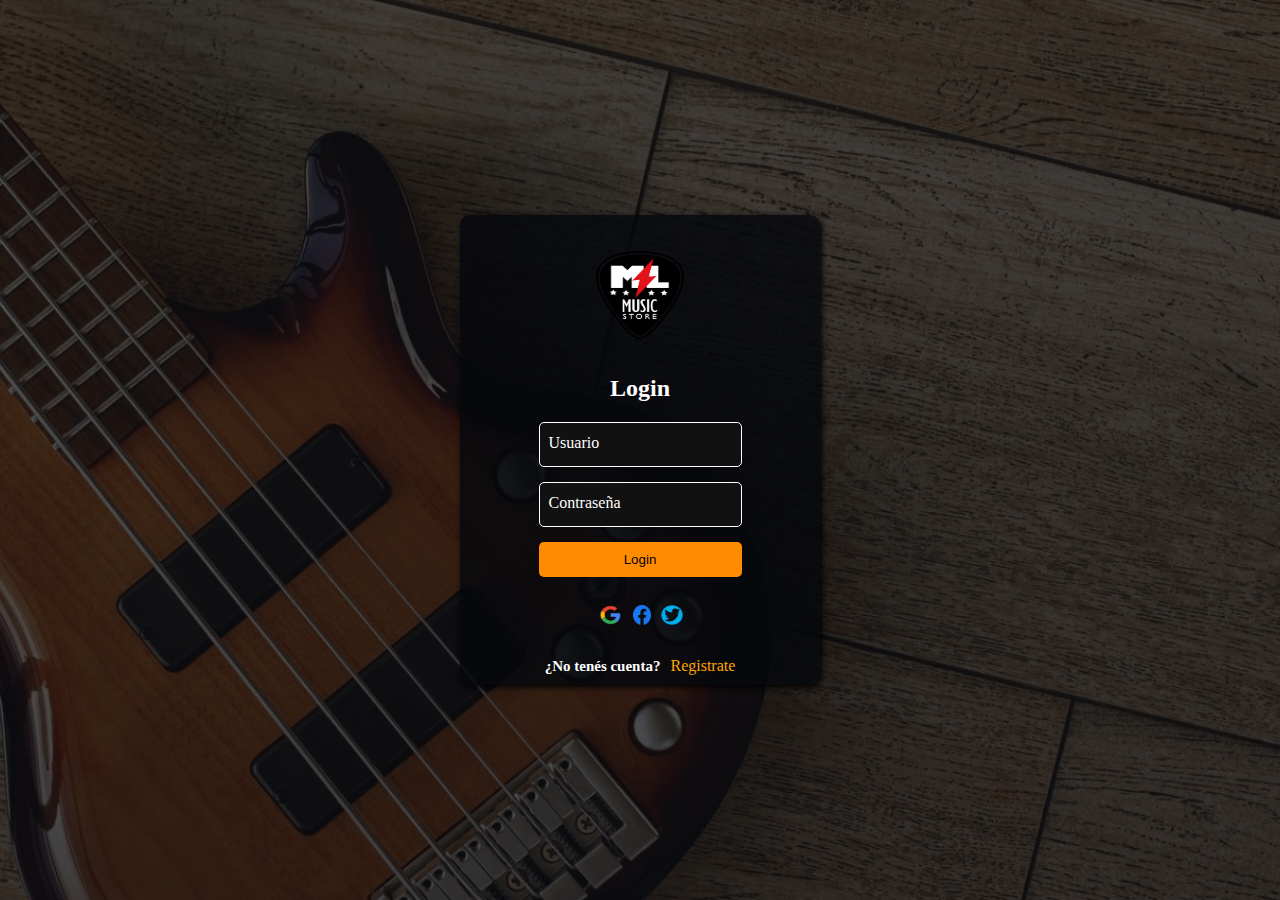
==== commit fa7d2354: "login" ====
--- a/login.html
+++ b/login.html
@@ -4,7 +4,7 @@
   <meta charset="UTF-8">
   <meta http-equiv="X-UA-Compatible" content="IE=edge">
   <meta name="viewport" content="width=device-width, initial-scale=1.0">
-  <title>Document</title>
+  <title>Login</title>
   <link rel="stylesheet" href="styles.css">
   <link rel="stylesheet" href="querys.css">
 </head>
@@ -23,10 +23,16 @@
 
       <form action="" class="form_login_container">
 
-        <input class="inputs_form"  type="text" placeholder="Username">
+        <div class="data-box">
+          <input required type="text" id="nombre" class="input" autocomplete="off"> 
+          <label for="nombre" class="label">Usuario</label>
+        </div>
 
-        <input class="inputs_form" type="password" placeholder="Password">
-
+        <div class="data-box">
+          <input required type="password" id="contra" class="input" autocomplete="off">
+          <label for="contra" class="label">Contraseña</label>
+        </div>
+        
         <button class="btn_form">Login</button>
 
       </form>
@@ -47,7 +53,7 @@
       </div>
 
       <div class="send_to_register_container">
-        <h3>¿No tenés cuenta?</h3><a href="">Registrate</a>
+        <h3>¿No tenés cuenta?</h3><a href="registro.html">Registrate</a>
       </div>
 
 
--- a/styles.css
+++ b/styles.css
@@ -1191,7 +1191,7 @@
 .background_login_page {
   width: 100%;
   height: 100vh;
-  background-image:linear-gradient(rgba(5,7,12,0.36),rgba(5,7,12,0.34)),url(img/login_background.jpg);
+  background-image:linear-gradient(rgba(5,7,12,0.66),rgba(5,7,12,0.74)),url(img/login_back.jpg);
   background-position: center;
   background-repeat:no-repeat;
   background-size: cover;
@@ -1203,7 +1203,7 @@
 
 
 .main_login_container {
-  width: 380px;
+  width: 360px;
   display: flex;
   flex-direction: column;
   justify-content: center;
@@ -1262,22 +1262,14 @@
   color: white;
 }
 
-.inputs_form:focus {
-  border: 2px solid  turquoise;
-}
-
-.inputs_form::placeholder {
-  color: var(--color_grey);
-  text-align: center;
-  
-}
+
 
 .btn_form {
-  padding: 6px 2px;
+  padding: 10px 2px;
   cursor: pointer;
   border-radius: 5px;
-  background-color: rgb(255, 70, 70);
-  
+  background-color:darkorange;
+  border: none;
   
 }
 
@@ -1325,5 +1317,108 @@
 }
 
 .send_to_register_container a {
-  color: turquoise;
-}+  color: orange;
+}
+
+
+
+/* -----Seccion Registro---- */
+.background_register_page {
+  width: 100%;
+  height: 100vh;
+  background-image:linear-gradient(rgba(5,7,12,0.66),rgba(5,7,12,0.74)),url(img/register_background.jpg);
+  background-position: center;
+  background-repeat:no-repeat;
+  background-size: cover;
+  display: flex;
+  justify-content: center;
+  align-items: center;
+}
+
+
+.main_register_container {
+  display: flex;
+  justify-content: center;
+  align-items: center;
+}
+
+
+
+.form_register_container {
+  width: 350px;
+  display: flex;
+  flex-direction: column;
+  align-items: center;
+  gap: 20px;
+  background-color:rgba(5,7,12,0.92);
+  border-radius: 10px;
+  box-shadow: 2px 2px 6px black;
+  padding-bottom: 20px;
+}
+
+
+
+.form_register {
+  display: flex;
+  flex-direction: column;
+  gap: 20px;
+  
+}
+
+.form_register_container .tittle_login_container h2 {
+  color: white;
+}
+
+
+.data-box {
+  position: relative;
+}
+
+.form_register .data-box .input {
+  width: 220px;
+}
+
+
+.input {
+  padding: 10px 12px;
+  border-radius: 5px;
+  outline: none;
+  
+  background-color: #111;
+  border: none;
+  color: white;
+  border: 1px groove white;
+  height: 45px;
+}
+
+.label {
+  position: absolute;
+  left: 10px;
+  top: 12px;
+  transition: 0.4s;
+  color: white;
+  background-color: #111;
+  width: 90%;
+}
+
+.input:focus~.label, .input:valid ~ .label{
+  color: orange;
+  font-size: 12px;
+  top:-8px;
+  left: 9px;
+  width: auto;
+  padding: 0 4px;
+}
+
+
+.btn_register {
+  padding: 6px ;
+  border-radius: 5px;
+  outline: none;
+  border: none;
+}
+
+
+
+
+
--- a/querys.css
+++ b/querys.css
@@ -1653,6 +1653,11 @@
 }
 
 
+/* ---Seccion login--- */
+.background_login_page {
+  padding: 10px;
+}
+
 
 
 
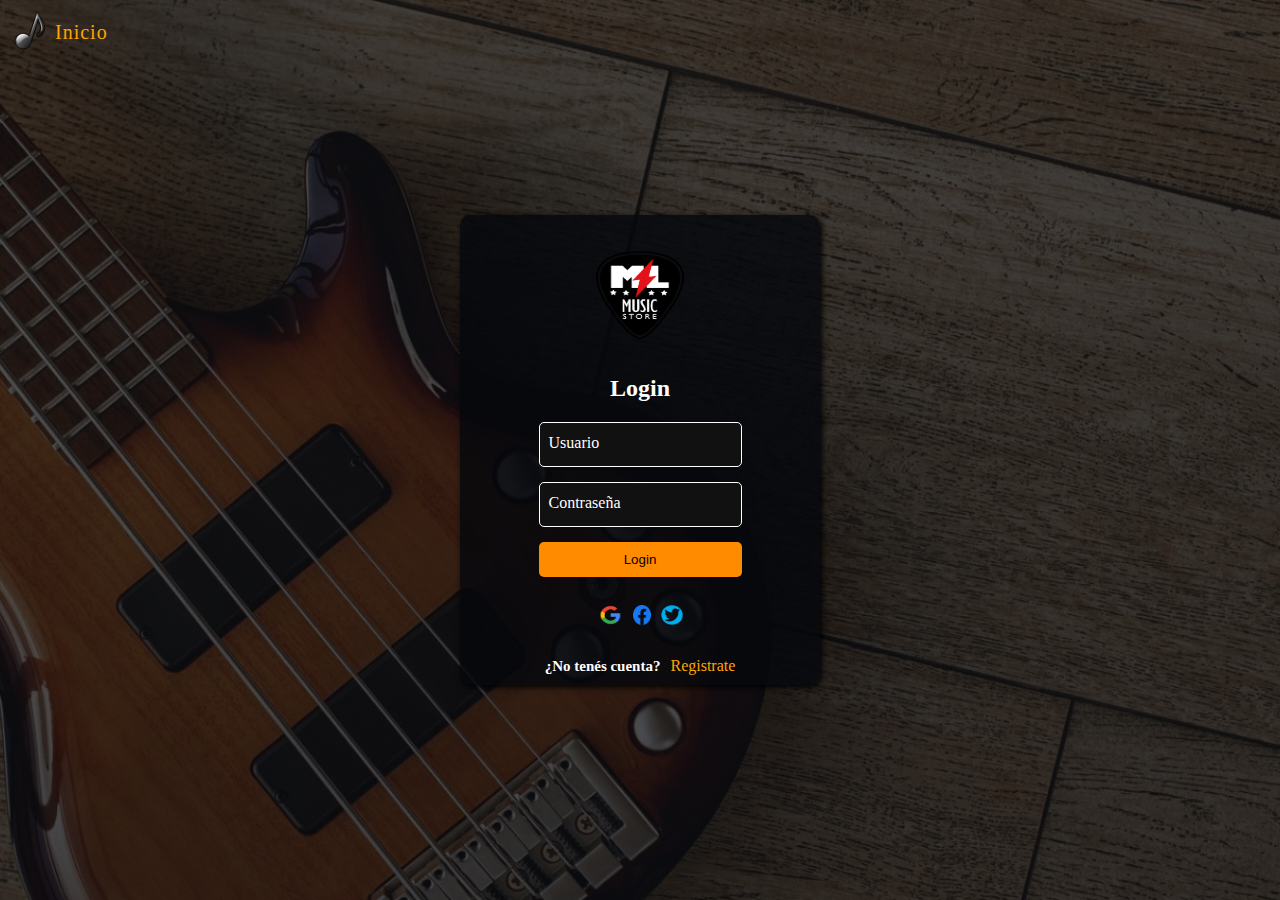
==== commit b84416d5: "cambio" ====
--- a/login.html
+++ b/login.html
@@ -11,6 +11,14 @@
 <body>
 
   <div class="background_login_page">
+
+    <div class="back_home">
+      <div>
+        <img src="img/note_music.png" alt="">
+      </div>
+
+      <a href="index.html">Inicio</a>
+    </div>
 
     <main class="main_login_container">
       
--- a/styles.css
+++ b/styles.css
@@ -1331,6 +1331,7 @@
   background-repeat:no-repeat;
   background-size: cover;
   display: flex;
+  
   justify-content: center;
   align-items: center;
 }
@@ -1350,7 +1351,7 @@
   flex-direction: column;
   align-items: center;
   gap: 20px;
-  background-color:rgba(5,7,12,0.92);
+  background-color:rgba(5,7,12,0.72);
   border-radius: 10px;
   box-shadow: 2px 2px 6px black;
   padding-bottom: 20px;
@@ -1419,6 +1420,42 @@
 }
 
 
-
-
-
+.back_home{
+  position: absolute;
+  top: 10px;
+  left: 10px;
+  display: flex;
+  justify-content: center;
+  align-items: center;
+  gap: 5px;
+}
+
+.back_home div img {
+  width: 40px;
+  height: 40px;
+  filter: brightness(200%);
+  animation: rotateNote 2s infinite alternate-reverse;
+}
+
+
+.back_home a {
+  color: orange;
+  font-size: 20px;
+  letter-spacing: 1px;
+}
+
+@keyframes rotateNote {
+  from {
+    transform: rotate(-30deg) ;
+  }
+  to {
+    transform: rotate(0deg);
+  }
+  
+}
+
+
+
+
+
+
